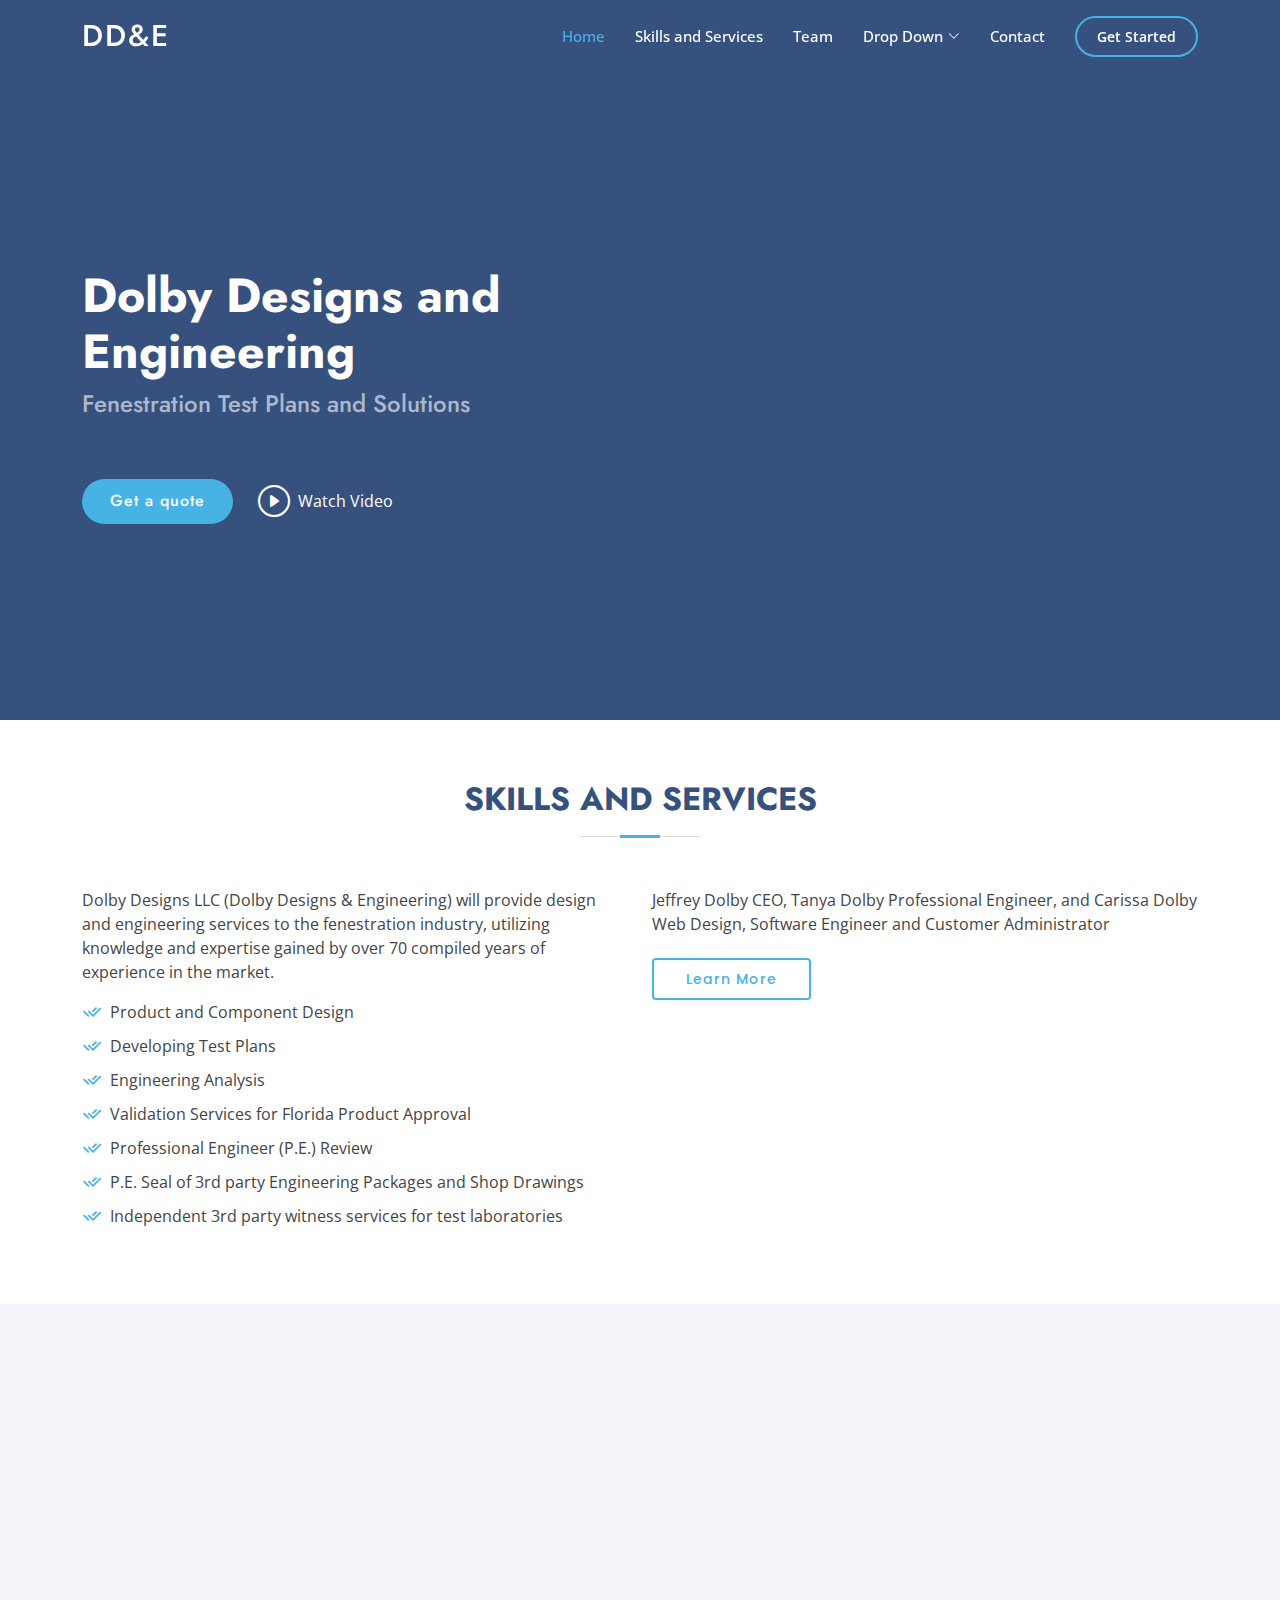
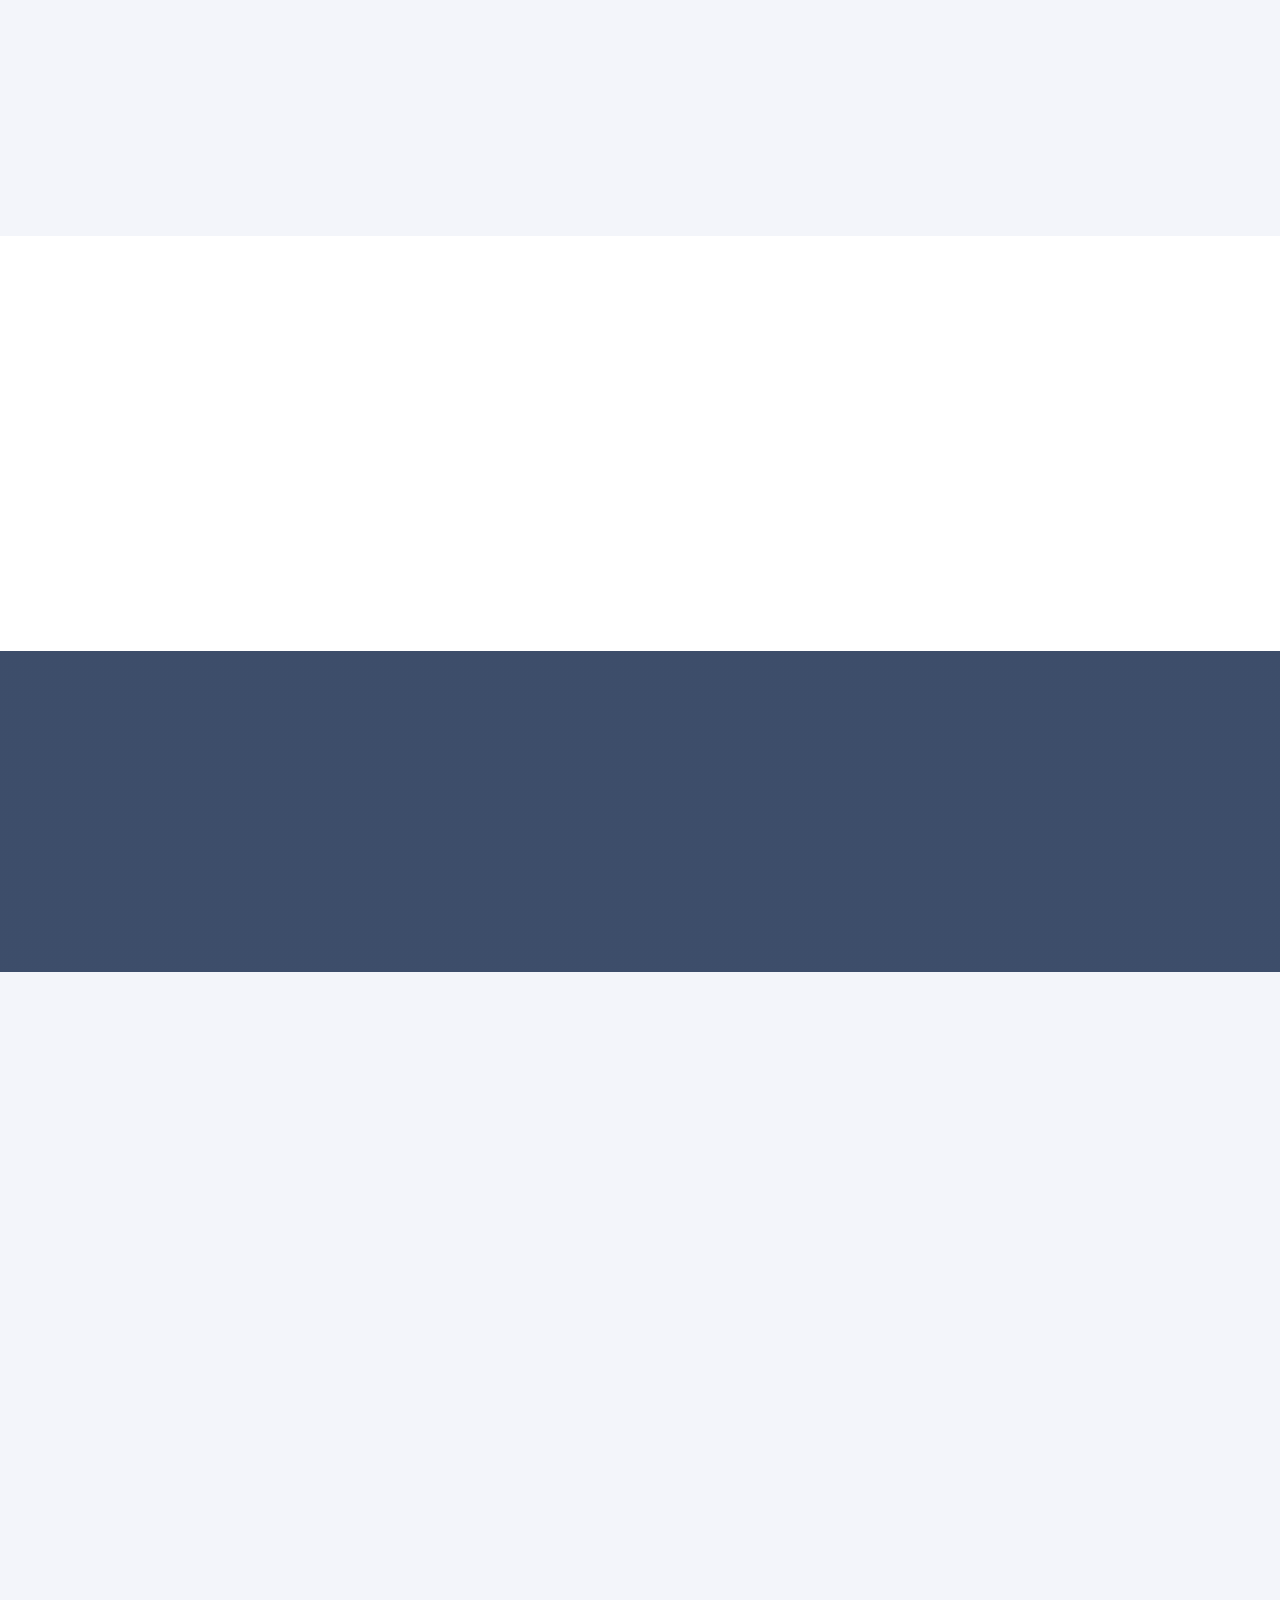
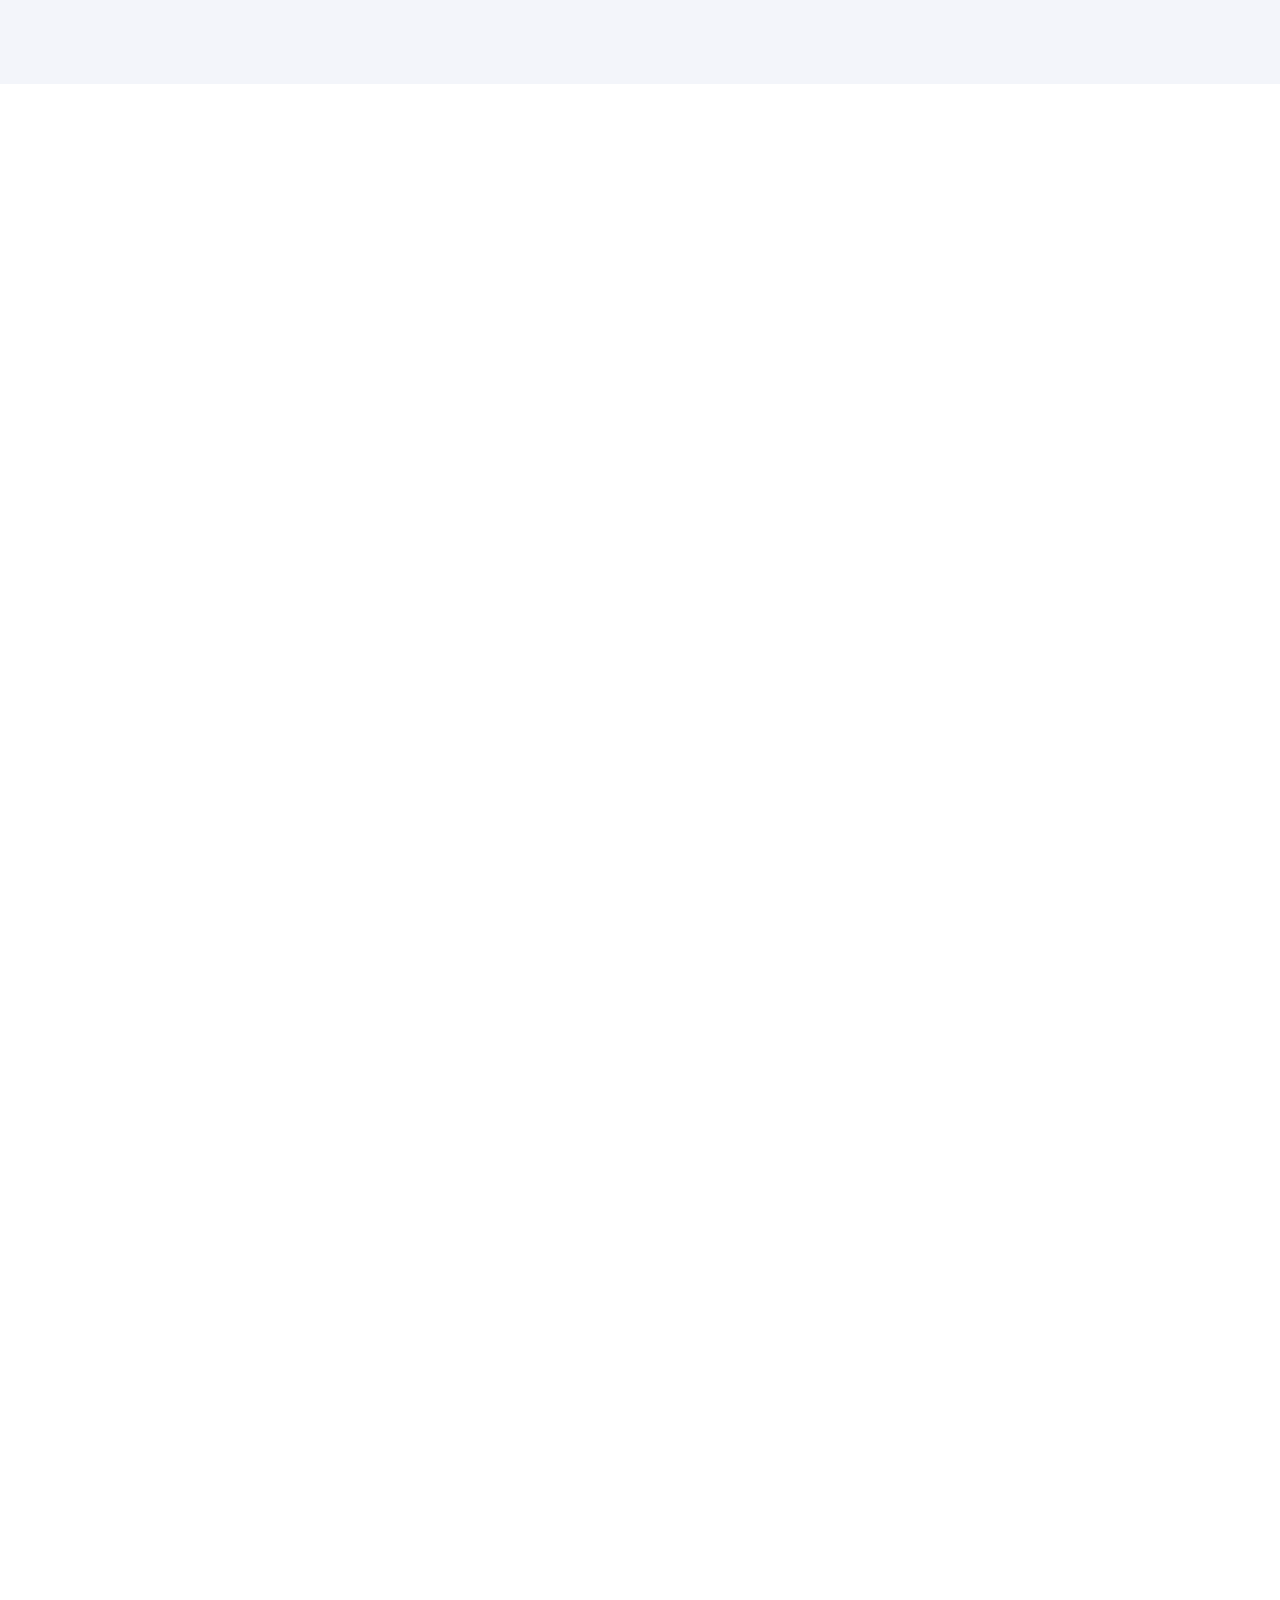
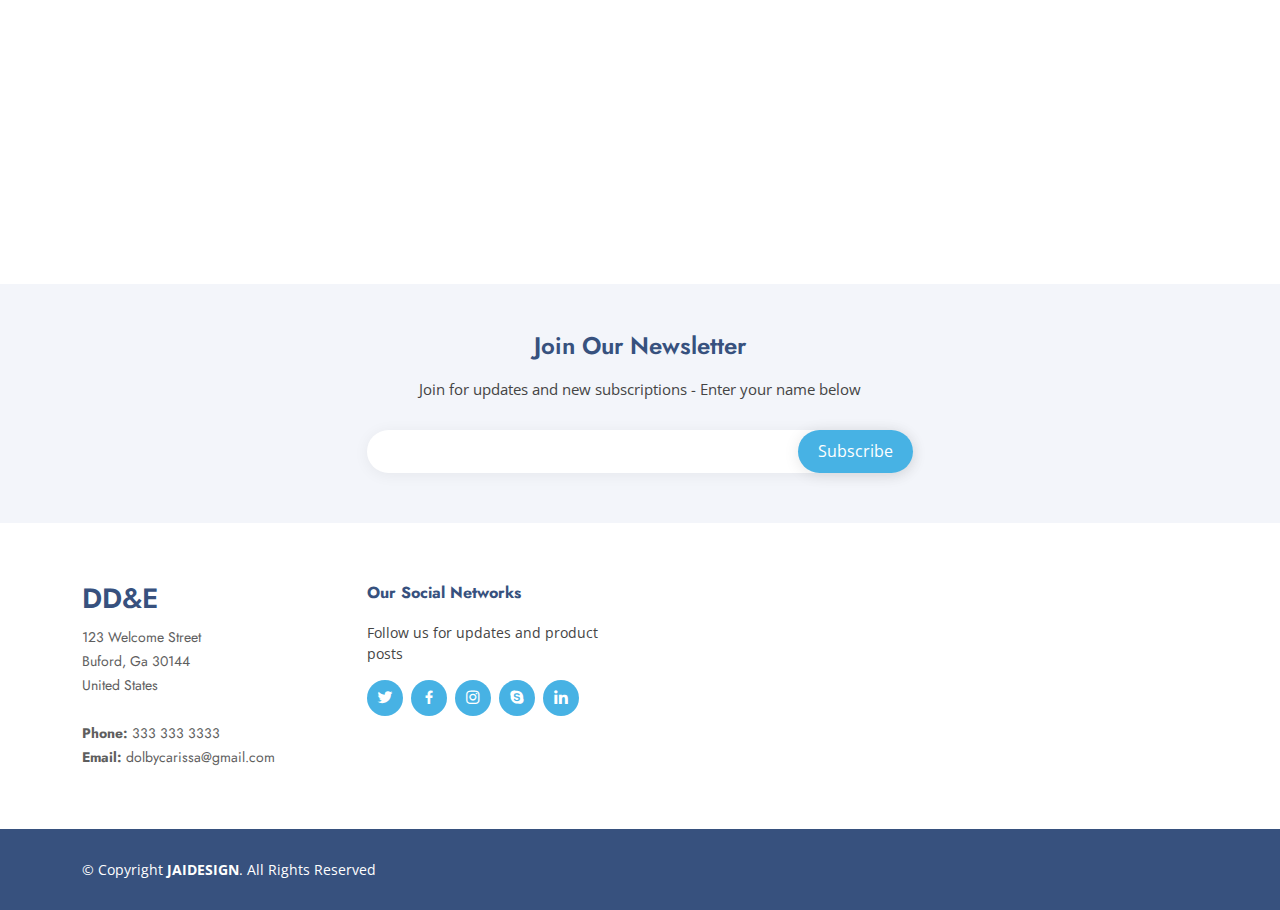
==== index.html @ 2bda9a3a "Initial commit" ====
<!DOCTYPE html>
<html lang="en">

<head>
  <meta charset="utf-8">
  <meta content="width=device-width, initial-scale=1.0" name="viewport">

  <title>DOLBY</title>
  <meta content="" name="description">
  <meta content="" name="keywords">

  <!-- Favicons -->
  <link href="https://images.contentstack.io/v3/assets/bltf589e66bcaecd79c/blta8b8dceca51d0838/611a9db31da1da13cddbf677/Impact-Resistant-Glass-Demonstration.jpg?width=900&height=450&format=jpg&quality=90" rel="icon">
  <link href="https://images.contentstack.io/v3/assets/bltf589e66bcaecd79c/blta8b8dceca51d0838/611a9db31da1da13cddbf677/Impact-Resistant-Glass-Demonstration.jpg?width=900&height=450&format=jpg&quality=90" rel="apple-touch-icon">

  <!-- Google Fonts -->
  <link href="https://fonts.googleapis.com/css?family=Open+Sans:300,300i,400,400i,600,600i,700,700i|Jost:300,300i,400,400i,500,500i,600,600i,700,700i|Poppins:300,300i,400,400i,500,500i,600,600i,700,700i" rel="stylesheet">

  <!-- Vendor CSS Files -->
  <link href="assets/vendor/aos/aos.css" rel="stylesheet">
  <link href="assets/vendor/bootstrap/css/bootstrap.min.css" rel="stylesheet">
  <link href="assets/vendor/bootstrap-icons/bootstrap-icons.css" rel="stylesheet">
  <link href="assets/vendor/boxicons/css/boxicons.min.css" rel="stylesheet">
  <link href="assets/vendor/glightbox/css/glightbox.min.css" rel="stylesheet">
  <link href="assets/vendor/remixicon/remixicon.css" rel="stylesheet">
  <link href="assets/vendor/swiper/swiper-bundle.min.css" rel="stylesheet">

  <!-- Template Main CSS File -->
  <link href="assets/css/style.css" rel="stylesheet">

  <!-- =======================================================
  * Template Name: Arsha
  * Template URL: https://bootstrapmade.com/arsha-free-bootstrap-html-template-corporate/
  * Updated: Mar 17 2024 with Bootstrap v5.3.3
  * Author: BootstrapMade.com
  * License: https://bootstrapmade.com/license/
  ======================================================== -->
</head>

<body>

  <!-- ======= Header ======= -->
  <header id="header" class="fixed-top ">
    <div class="container d-flex align-items-center">

      <h1 class="logo me-auto"><a href="index.html">DD&E</a></h1>
      <!-- Uncomment below if you prefer to use an image logo -->
      <!-- <a href="index.html" class="logo me-auto"><img src="assets/img/logo.png" alt="" class="img-fluid"></a>-->

      <nav id="navbar" class="navbar">
        <ul>
          <li><a class="nav-link scrollto active" href="#hero">Home</a></li>
          <li><a class="nav-link scrollto" href="#about">Skills and Services</a></li>
          <li><a class="nav-link scrollto" href="#team">Team</a></li>
          <li class="dropdown"><a href="#"><span>Drop Down</span> <i class="bi bi-chevron-down"></i></a>
            <ul>
              <li><a href="#">Drop Down 1</a></li>
              <li class="dropdown"><a href="#"><span>Deep Drop Down</span> <i class="bi bi-chevron-right"></i></a>
                <ul>
                  <li><a href="#">Deep Drop Down 1</a></li>
                  <li><a href="#">Deep Drop Down 2</a></li>
                  <li><a href="#">Deep Drop Down 3</a></li>
                  <li><a href="#">Deep Drop Down 4</a></li>
                  <li><a href="#">Deep Drop Down 5</a></li>
                </ul>
              </li>
              <li><a href="#">Drop Down 2</a></li>
              <li><a href="#">Drop Down 3</a></li>
              <li><a href="#">Drop Down 4</a></li>
            </ul>
          </li>
          <li><a class="nav-link scrollto" href="#contact">Contact</a></li>
          <li><a class="getstarted scrollto" href="#about">Get Started</a></li>
        </ul>
        <i class="bi bi-list mobile-nav-toggle"></i>
      </nav><!-- .navbar -->

    </div>
  </header><!-- End Header -->

  <!-- ======= Hero Section ======= -->
  <section id="hero" class="d-flex align-items-center">

    <div class="container">
      <div class="row">
        <div class="col-lg-6 d-flex flex-column justify-content-center pt-4 pt-lg-0 order-2 order-lg-1" data-aos="fade-up" data-aos-delay="200">
          <h1>Dolby Designs and Engineering</h1>
          <h2>Fenestration Test Plans and Solutions</h2>
          <div class="d-flex justify-content-center justify-content-lg-start">
            <a href="#about" class="btn-get-started scrollto">Get a quote</a>
            <a href="https://www.youtube.com/watch?v=jDDaplaOz7Q" class="glightbox btn-watch-video"><i class="bi bi-play-circle"></i><span>Watch Video</span></a>
          </div>
        </div>
        <div class="col-lg-6 order-1 order-lg-2 hero-img" data-aos="zoom-in" data-aos-delay="200">
          <img src="https://media.licdn.com/dms/image/C4E0BAQHx_nis6ofw7w/company-logo_200_200/0/1630585605650?e=2147483647&v=beta&t=M1gPA9aTBascZwAt4NUNa2oa4xcvytToElNJyUKTdq0" class="img-fluid animated" alt="">
        </div>
      </div>
    </div>

  </section><!-- End Hero -->

  <main id="main">


    <!-- ======= skills Section ======= -->
    <section id="about" class="about">
      <div class="container" data-aos="fade-up">

        <div class="section-title">
          <h2>Skills and Services</h2>
        </div>

        <div class="row content">
          <div class="col-lg-6">
            <p>
              Dolby Designs LLC (Dolby Designs & Engineering) will provide design and engineering services to the fenestration industry, utilizing knowledge and expertise
              gained by over 70 compiled years of experience in the market.
            </p>
            <ul>
              <li><i class="ri-check-double-line"></i> Product and Component Design</li>
              <li><i class="ri-check-double-line"></i> Developing Test Plans</li>
              <li><i class="ri-check-double-line"></i> Engineering Analysis</li>
              <li><i class="ri-check-double-line"></i> Validation Services for Florida Product Approval</li>
              <li><i class="ri-check-double-line"></i> Professional Engineer (P.E.) Review</li>
              <li><i class="ri-check-double-line"></i> P.E. Seal of 3rd party Engineering Packages and Shop Drawings </li>
              <li><i class="ri-check-double-line"></i> Independent 3rd party witness services for test laboratories</li>

            </ul>
          </div>
          <div class="col-lg-6 pt-4 pt-lg-0">
            <p>
              Jeffrey Dolby CEO, Tanya Dolby Professional Engineer, and Carissa Dolby Web Design, Software Engineer and Customer Administrator
            </p>
            <a href="#" class="btn-learn-more">Learn More</a>
          </div>
        </div>

      </div>
    </section><!-- End skills Section -->

    <!-- ======= history Section ======= -->
    <section id="why-us" class="why-us section-bg">
      <div class="container-fluid" data-aos="fade-up">

        <div class="row">

          <div class="col-lg-7 d-flex flex-column justify-content-center align-items-stretch  order-2 order-lg-1">

            <div class="content">
              <h3><strong>Company History</strong></h3>
            </div>

            <div class="accordion-list">
              <ul>
                <li>
                  <a data-bs-toggle="collapse" class="collapse" data-bs-target="#accordion-list-1"><span>01</span> Founded in 2018<i class="bx bx-chevron-down icon-show"></i><i class="bx bx-chevron-up icon-close"></i></a>
                  <div id="accordion-list-1" class="collapse show" data-bs-parent=".accordion-list">
                    <p>
                      Dolby Designs LLC was founded in 2018 by Jeffrey Dolby and focused on providing design services in the fenestration industry.
                    </p>
                  </div>
                </li>

                <li>
                  <a data-bs-toggle="collapse" data-bs-target="#accordion-list-2" class="collapsed"><span>02</span> 2024 Update <i class="bx bx-chevron-down icon-show"></i><i class="bx bx-chevron-up icon-close"></i></a>
                  <div id="accordion-list-2" class="collapse" data-bs-parent=".accordion-list">
                    <p>
                      Fast forward to 2024, Tanya Dolby decided to join in and offer her knowledge and services as well. From developing test plans, to PE review and seal of 3rd party engineering packages and drawings.
                    </p>
                  </div>
                </li>

              </ul>
            </div>

          </div>

          <div class="col-lg-5 align-items-stretch order-1 order-lg-2 img" style='background-image: url("assets/img/why-us.png");' data-aos="zoom-in" data-aos-delay="150">&nbsp;</div>
        </div>

      </div>
    </section><!-- history Section -->

    <!-- ======= Skills Section ======= -->
    <section id="skills" class="skills">
      <div class="container" data-aos="fade-up">

        <div class="row">
          <div class="col-lg-6 d-flex align-items-center" data-aos="fade-right" data-aos-delay="100">
            <img src="https://www.barbourproductsearch.info/IAPPS-Bristol-042%20CROP-file116127.jpg" class="img-fluid" alt="">
          </div>
          <div class="col-lg-6 pt-4 pt-lg-0 content" data-aos="fade-left" data-aos-delay="100">
            <h3>DD&Es focuses</h3>
            <p class="fst-italic">
              
              
            </p>

            <div class="skills-content">

              <div class="progress">
                <span class="skill"> Test Plans<i class="val">100%</i></span>
                <div class="progress-bar-wrap">
                  <div class="progress-bar" role="progressbar" aria-valuenow="100" aria-valuemin="0" aria-valuemax="100"></div>
                </div>
              </div>

              <div class="progress">
                <span class="skill">Engineering Analysis Packages <i class="val">95%</i></span>
                <div class="progress-bar-wrap">
                  <div class="progress-bar" role="progressbar" aria-valuenow="90" aria-valuemin="0" aria-valuemax="100"></div>
                </div>
              </div>

              <div class="progress">
                <span class="skill"> 3rd party P.E. seal <i class="val">90%</i></span>
                <div class="progress-bar-wrap">
                  <div class="progress-bar" role="progressbar" aria-valuenow="75" aria-valuemin="0" aria-valuemax="100"></div>
                </div>
              </div>

              <div class="progress">
                <span class="skill">Courses and Webinars <i class="val">85%</i></span>
                <div class="progress-bar-wrap">
                  <div class="progress-bar" role="progressbar" aria-valuenow="55" aria-valuemin="0" aria-valuemax="100"></div>
                </div>
              </div>

            </div>

          </div>
        </div>

      </div>
    </section><!-- End Skills Section -->


    <!-- ======= Cta Section ======= -->
    <section id="cta" class="cta">
      <div class="container" data-aos="zoom-in">

        <div class="row">
          <div class="col-lg-9 text-center text-lg-start">
            <h3>Get a quote</h3>
            <p> Get a customized quote for service in the fenestration industry  </p>
          </div>
          <div class="col-lg-3 cta-btn-container text-center">
            <a class="cta-btn align-middle" href="#">Quote here</a>
          </div>
        </div>

      </div>
    </section><!-- End Cta Section -->

    <!-- ======= Team Section ======= -->
    <section id="team" class="team section-bg">
      <div class="container" data-aos="fade-up">

        <div class="section-title">
          <h2>Team</h2>
          <p> Here at DD&E, our team is centered around Design and Engineering with over 30 years of experience. </p>
        </div>

        <div class="row">

          <div class="col-lg-6" data-aos="zoom-in" data-aos-delay="100">
            <div class="member d-flex align-items-start">
              <div class="pic"><img src="https://media.licdn.com/dms/image/C4E03AQEDC6fA92Escw/profile-displayphoto-shrink_800_800/0/1533561758300?e=2147483647&v=beta&t=s8vdX_rQ1NeH3TTPmc_8RWsd6cnnWijWVolA_Hszrkk" class="img-fluid" alt=""></div>
              <div class="member-info">
                <h4>Jeffrey Dolby</h4>
                <span>Chief Executive Officer</span>
                <p>Design and Architectural Engineer since 1987</p>
                <div class="social">
                  <a href=""><i class="ri-twitter-fill"></i></a>
                  <a href=""><i class="ri-facebook-fill"></i></a>
                  <a href=""><i class="ri-instagram-fill"></i></a>
                  <a href=""> <i class="ri-linkedin-box-fill"></i> </a>
                </div>
              </div>
            </div>
          </div>

          <div class="col-lg-6 mt-4 mt-lg-0" data-aos="zoom-in" data-aos-delay="200">
            <div class="member d-flex align-items-start">
              <div class="pic"><img src="https://intertek-cdn.s3.amazonaws.com/www-intertek-com/images/Business-Lines/Building-Products/Tanya-Dolby.jpg" class="img-fluid" alt=""></div>
              <div class="member-info">
                <h4>Tanya Dolby</h4>
                <span>Professional Engineer </span>
                <p>Professional Engineer, Civil and Mechanical Engineer since 1990 </p>
                <div class="social">
                  <a href=""><i class="ri-twitter-fill"></i></a>
                  <a href=""><i class="ri-facebook-fill"></i></a>
                  <a href=""><i class="ri-instagram-fill"></i></a>
                  <a href=""> <i class="ri-linkedin-box-fill"></i> </a>
                </div>
              </div>
            </div>
          </div>

          <div class="col-lg-6 mt-4" data-aos="zoom-in" data-aos-delay="300">
            <div class="member d-flex align-items-start">
              <div class="pic"><img src="https://media.licdn.com/dms/image/D4E03AQEq3BPTdwq73Q/profile-displayphoto-shrink_800_800/0/1705990000883?e=2147483647&v=beta&t=0_Nm9gUoBbz2RPWzVzbjwS8mp0ZJbyg4MYl6wi6qI6A" class="img-fluid" alt=""></div>
              <div class="member-info">
                <h4>Carissa Dolby</h4>
                <span>Tech Designer</span>
                <p>Web Design, Software Developer and Customer Administrator</p>
                <div class="social">
                  <a href=""><i class="ri-twitter-fill"></i></a>
                  <a href=""><i class="ri-facebook-fill"></i></a>
                  <a href=""><i class="ri-instagram-fill"></i></a>
                  <a href=""> <i class="ri-linkedin-box-fill"></i> </a>
                </div>
              </div>
            </div>
          </div>
        </div>

      </div>
    </section><!-- End Team Section -->

    <!-- ======= Pricing Section ======= -->
    <section id="pricing" class="pricing">
      <div class="container" data-aos="fade-up">

        <div class="section-title">
          <h2>Pricing</h2>
          <p>Pricing will include hourly rates between $200 and $250 for Professional
            Engineering Services. Total package rates may be quoted that will include a minimum
            total.</p>
        </div>

        <div class="row">

          <div class="col-lg-4 mt-4 mt-lg-0" data-aos="fade-up" data-aos-delay="200">
            <div class="box featured">
              <h3>Test Plan Development</h3>
              <h4><sup>$</sup>200<span>per hour</span></h4>
              <ul>
                <li><i class="bx bx-check"></i> Quam adipiscing vitae proin</li>
                <li><i class="bx bx-check"></i> Nec feugiat nisl pretium</li>
                <li><i class="bx bx-check"></i> Nulla at volutpat diam uteera</li>
                <li><i class="bx bx-check"></i> Pharetra massa massa ultricies</li>
                <li><i class="bx bx-check"></i> Massa ultricies mi quis hendrerit</li>
              </ul>
              <a href="#" class="buy-btn">Get Started</a>
            </div>
          </div>

          <div class="col-lg-4 mt-4 mt-lg-0" data-aos="fade-up" data-aos-delay="300">
            <div class="box">
              <h3>Product Approval Package and submittal</h3>
              <h4><sup>$</sup>250<span>per hour</span></h4>
              <ul>
                <li><i class="bx bx-check"></i> NOA</li>
                <li><i class="bx bx-check"></i> FL</li>
                <li><i class="bx bx-check"></i> TDI</li>
              </ul>
              <a href="#" class="buy-btn">Get Started</a>
            </div>
          </div>

        </div>

      </div>
    </section><!-- End Pricing Section -->
    <!-- ======= Contact Section ======= -->
    <section id="contact" class="contact">
      <div class="container" data-aos="fade-up">

        <div class="section-title">
          <h2>Contact</h2>
          <p>Welcome to Dolby Designs and Engineering, where engineering meets design excellence. We're thrilled to connect with you! Whether you have inquiries about our services, project collaborations, or career opportunities, we're here to assist you every step of the way. </p>
        </div>

        <div class="row">

          <div class="col-lg-5 d-flex align-items-stretch">
            <div class="info">
              <div class="address">
                <i class="bi bi-geo-alt"></i>
                <h4>Location:</h4>
                <p>1234 Welcome Street, Buford, Ga 30144</p>
              </div>

              <div class="email">
                <i class="bi bi-envelope"></i>
                <h4>Email:</h4>
                <p>dolbycarissa@gmail.com</p>
              </div>

              <div class="phone">
                <i class="bi bi-phone"></i>
                <h4>Call:</h4>
                <p>+333 333 3333</p>
              </div>
            </div>

          </div>

          <div class="col-lg-7 mt-5 mt-lg-0 d-flex align-items-stretch">
            <form action="forms/contact.php" method="post" role="form" class="php-email-form">
              <div class="row">
                <div class="form-group col-md-6">
                  <label for="name">Your Name</label>
                  <input type="text" name="name" class="form-control" id="name" required>
                </div>
                <div class="form-group col-md-6">
                  <label for="name">Your Email</label>
                  <input type="email" class="form-control" name="email" id="email" required>
                </div>
              </div>
              <div class="form-group">
                <label for="name">Subject</label>
                <input type="text" class="form-control" name="subject" id="subject" required>
              </div>
              <div class="form-group">
                <label for="name">Message</label>
                <textarea class="form-control" name="message" rows="10" required></textarea>
              </div>
              <div class="my-3">
                <div class="loading">Loading</div>
                <div class="error-message"></div>
                <div class="sent-message">Your message has been sent. Thank you!</div>
              </div>
              <div class="text-center"><button type="submit">Send Message</button></div>
            </form>
          </div>

        </div>

      </div>
    </section><!-- End Contact Section -->

  </main><!-- End #main -->

  <!-- ======= Footer ======= -->
  <footer id="footer">

    <div class="footer-newsletter">
      <div class="container">
        <div class="row justify-content-center">
          <div class="col-lg-6">
            <h4>Join Our Newsletter</h4>
            <p>Join for updates and new subscriptions - Enter your name below</p>
            <form action="" method="post">
              <input type="email" name="email"><input type="submit" value="Subscribe">
            </form>
          </div>
        </div>
      </div>
    </div>

    <div class="footer-top">
      <div class="container">
        <div class="row">

          <div class="col-lg-3 col-md-6 footer-contact">
            <h3>DD&E</h3>
            <p>
              123 Welcome Street <br>
              Buford, Ga 30144<br>
              United States <br><br>
              <strong>Phone:</strong> 333 333 3333<br>
              <strong>Email:</strong> dolbycarissa@gmail.com<br>
            </p>
          </div>

          <div class="col-lg-3 col-md-6 footer-links">
            <h4>Our Social Networks</h4>
            <p>Follow us for updates and product posts</p>
            <div class="social-links mt-3">
              <a href="#" class="twitter"><i class="bx bxl-twitter"></i></a>
              <a href="#" class="facebook"><i class="bx bxl-facebook"></i></a>
              <a href="#" class="instagram"><i class="bx bxl-instagram"></i></a>
              <a href="#" class="google-plus"><i class="bx bxl-skype"></i></a>
              <a href="#" class="linkedin"><i class="bx bxl-linkedin"></i></a>
            </div>
          </div>

        </div>
      </div>
    </div>

    <div class="container footer-bottom clearfix">
      <div class="copyright">
        &copy; Copyright <strong><span>JAIDESIGN</span></strong>. All Rights Reserved
      </div>
      <div class="credits">
        <!-- All the links in the footer should remain intact. -->
        <!-- You can delete the links only if you purchased the pro version. -->
        <!-- Licensing information: https://bootstrapmade.com/license/ -->
        <!-- Purchase the pro version with working PHP/AJAX contact form: https://bootstrapmade.com/arsha-free-bootstrap-html-template-corporate/ -->
      </div>
    </div>
  </footer><!-- End Footer -->

  <div id="preloader"></div>
  <a href="#" class="back-to-top d-flex align-items-center justify-content-center"><i class="bi bi-arrow-up-short"></i></a>

  <!-- Vendor JS Files -->
  <script src="assets/vendor/aos/aos.js"></script>
  <script src="assets/vendor/bootstrap/js/bootstrap.bundle.min.js"></script>
  <script src="assets/vendor/glightbox/js/glightbox.min.js"></script>
  <script src="assets/vendor/isotope-layout/isotope.pkgd.min.js"></script>
  <script src="assets/vendor/swiper/swiper-bundle.min.js"></script>
  <script src="assets/vendor/waypoints/noframework.waypoints.js"></script>
  <script src="assets/vendor/php-email-form/validate.js"></script>

  <!-- Template Main JS File -->
  <script src="assets/js/main.js"></script>

</body>

</html>
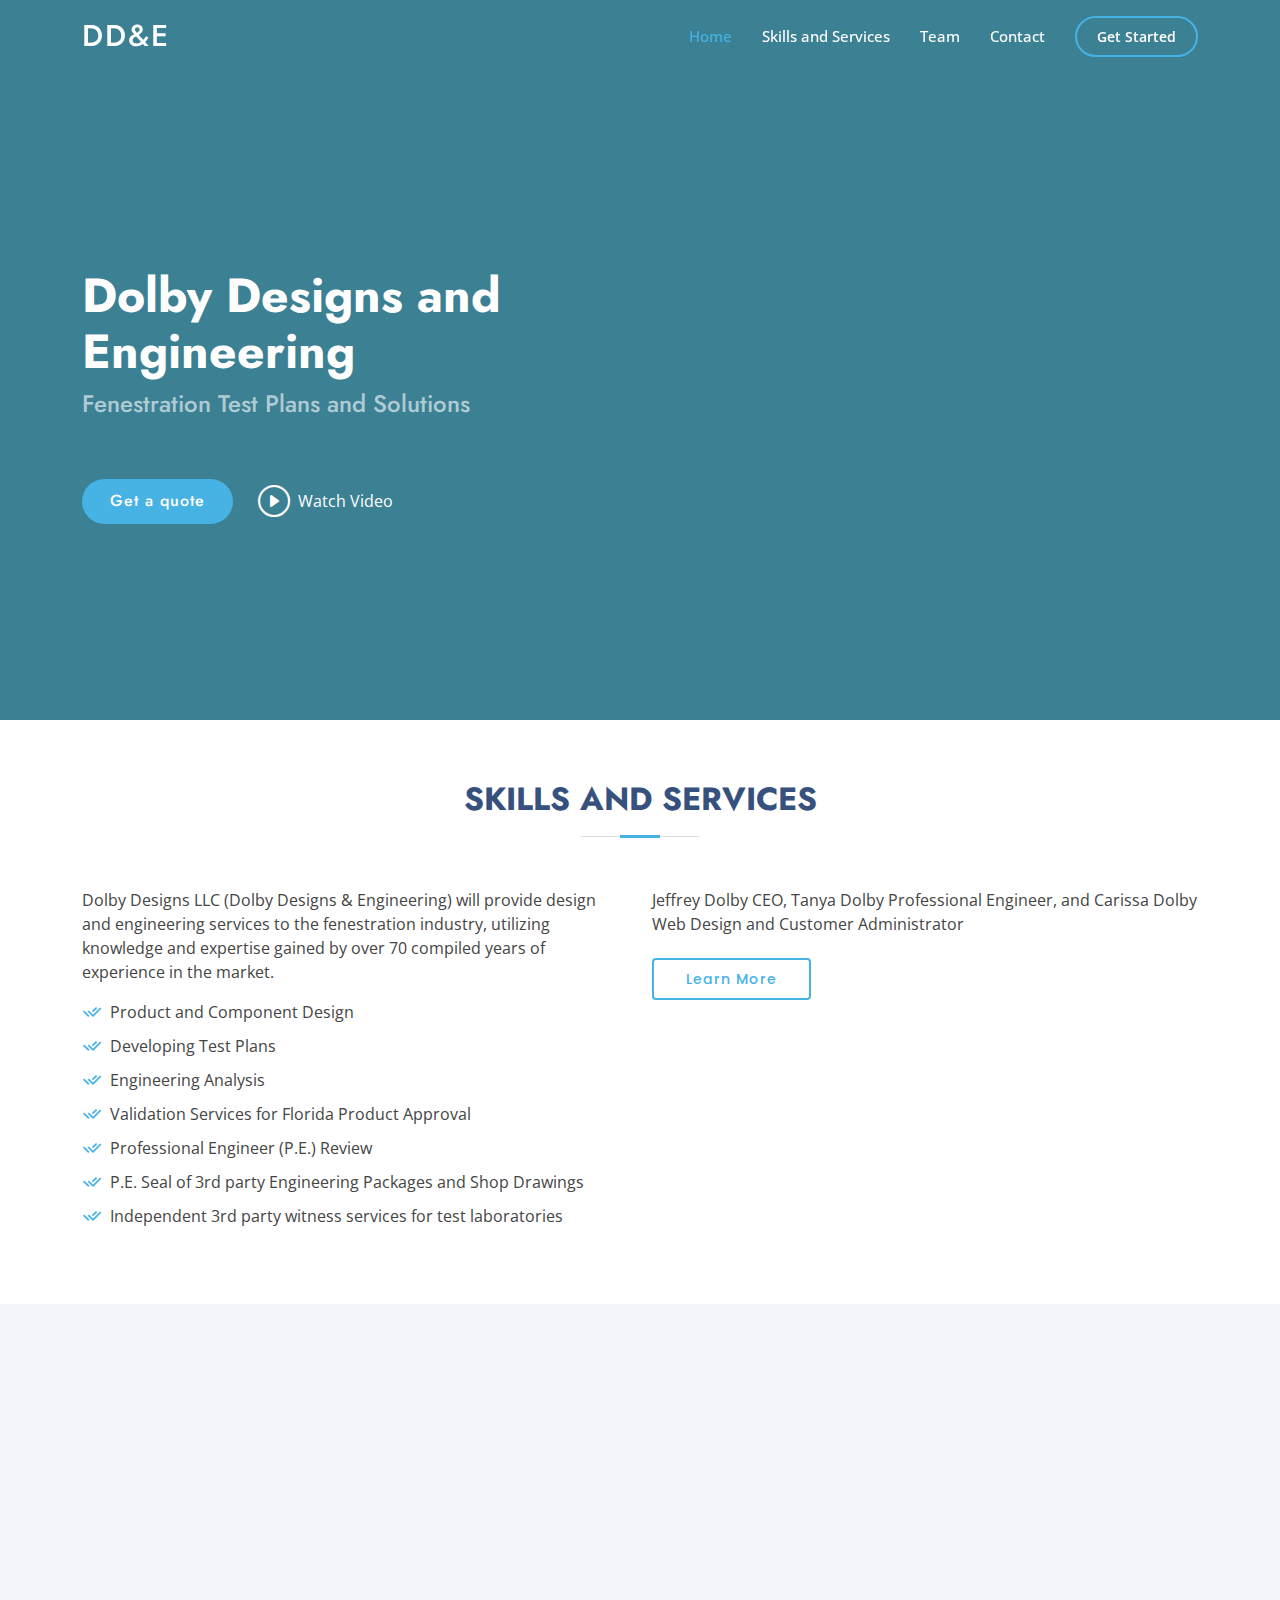
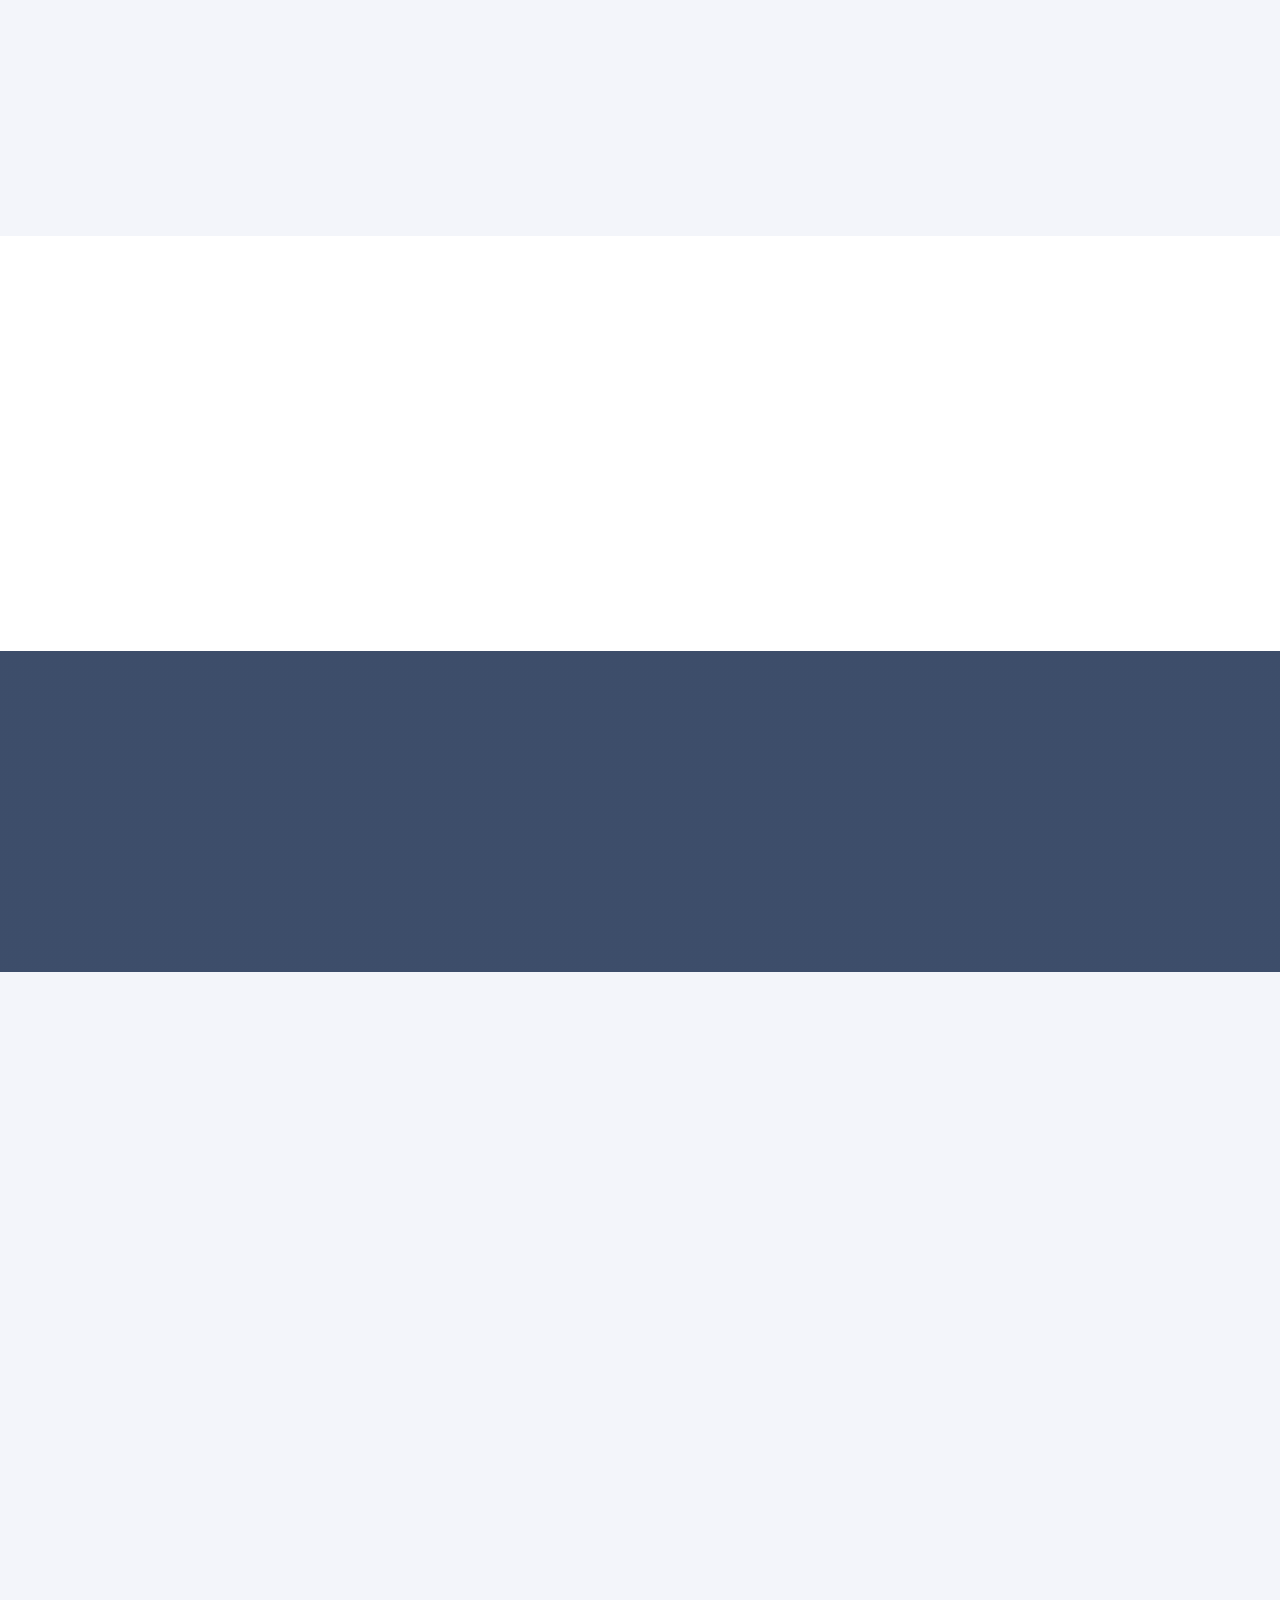
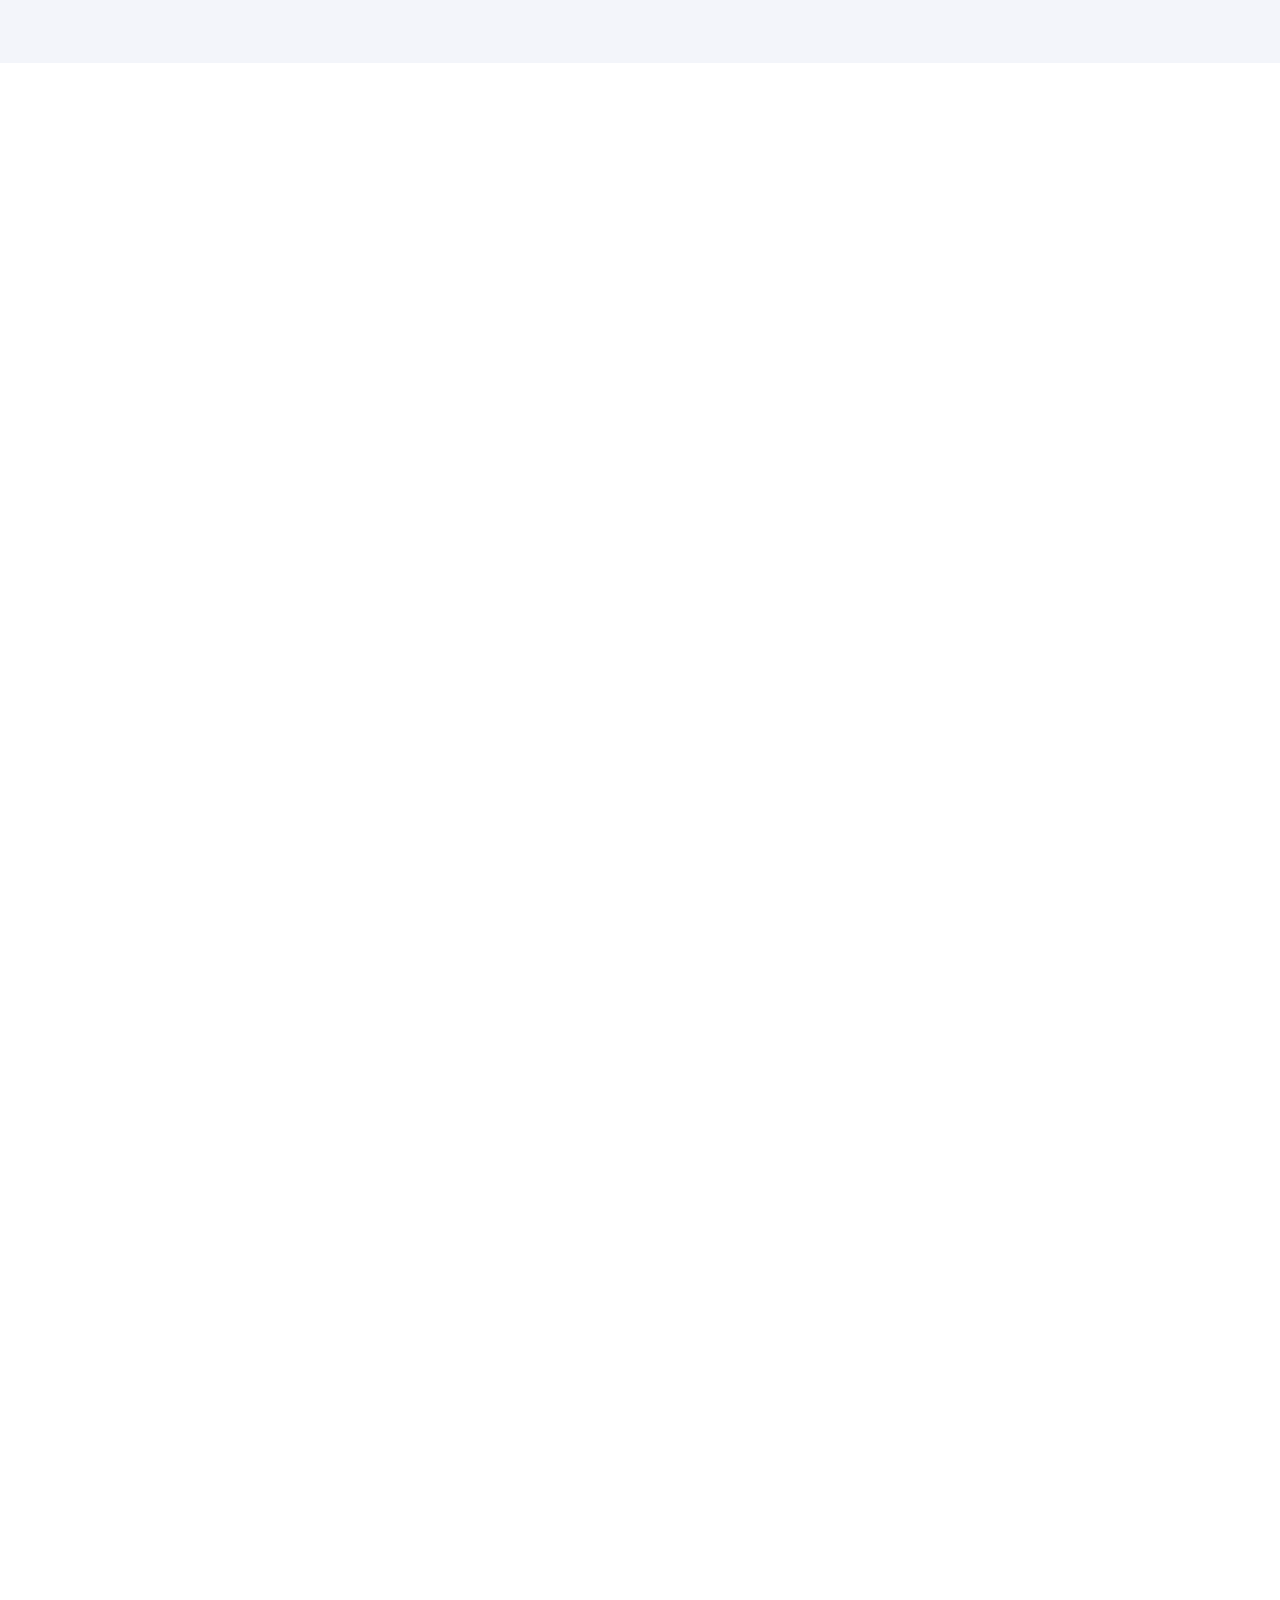
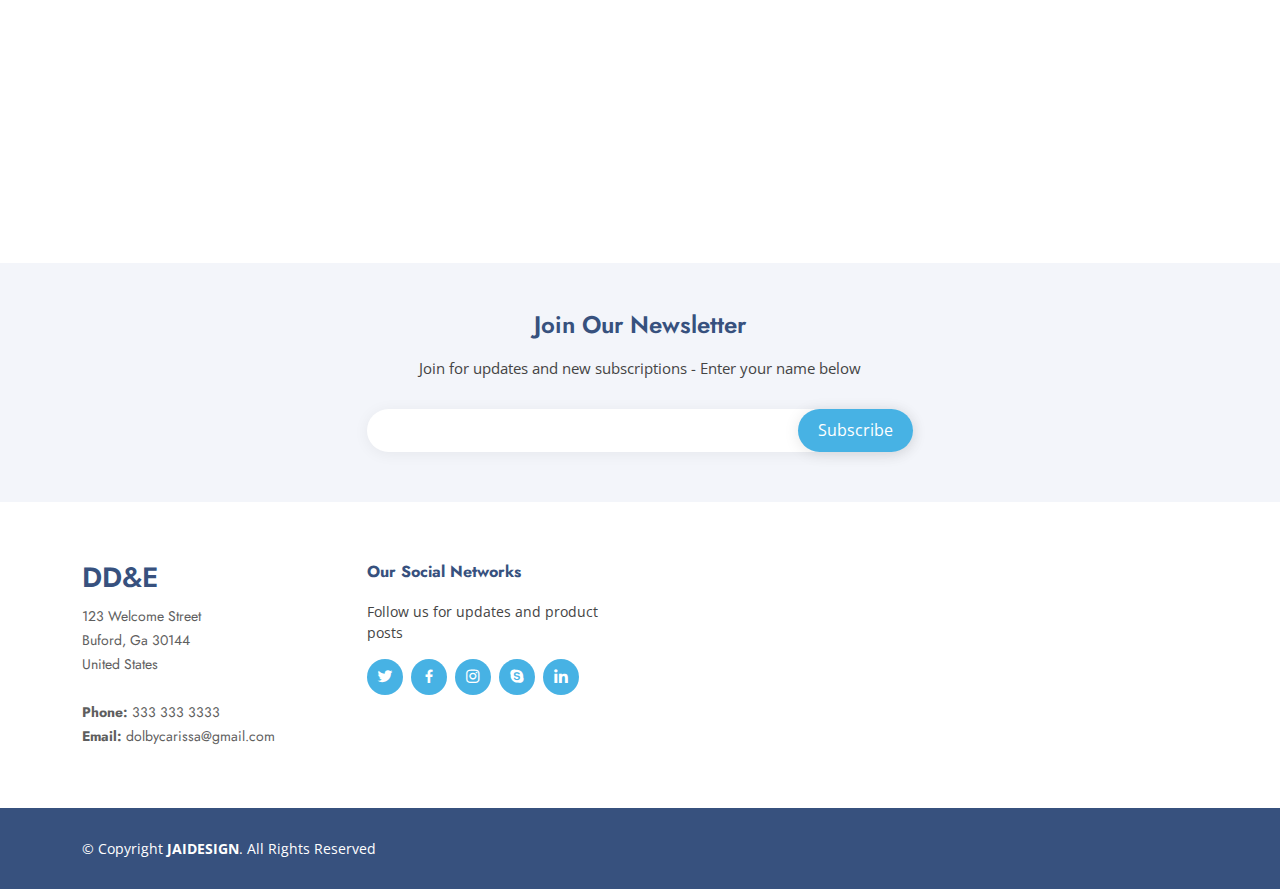
==== commit d2316fcc: "Initial commit" ====
--- a/index.html
+++ b/index.html
@@ -52,23 +52,6 @@
           <li><a class="nav-link scrollto active" href="#hero">Home</a></li>
           <li><a class="nav-link scrollto" href="#about">Skills and Services</a></li>
           <li><a class="nav-link scrollto" href="#team">Team</a></li>
-          <li class="dropdown"><a href="#"><span>Drop Down</span> <i class="bi bi-chevron-down"></i></a>
-            <ul>
-              <li><a href="#">Drop Down 1</a></li>
-              <li class="dropdown"><a href="#"><span>Deep Drop Down</span> <i class="bi bi-chevron-right"></i></a>
-                <ul>
-                  <li><a href="#">Deep Drop Down 1</a></li>
-                  <li><a href="#">Deep Drop Down 2</a></li>
-                  <li><a href="#">Deep Drop Down 3</a></li>
-                  <li><a href="#">Deep Drop Down 4</a></li>
-                  <li><a href="#">Deep Drop Down 5</a></li>
-                </ul>
-              </li>
-              <li><a href="#">Drop Down 2</a></li>
-              <li><a href="#">Drop Down 3</a></li>
-              <li><a href="#">Drop Down 4</a></li>
-            </ul>
-          </li>
           <li><a class="nav-link scrollto" href="#contact">Contact</a></li>
           <li><a class="getstarted scrollto" href="#about">Get Started</a></li>
         </ul>
@@ -88,7 +71,7 @@
           <h2>Fenestration Test Plans and Solutions</h2>
           <div class="d-flex justify-content-center justify-content-lg-start">
             <a href="#about" class="btn-get-started scrollto">Get a quote</a>
-            <a href="https://www.youtube.com/watch?v=jDDaplaOz7Q" class="glightbox btn-watch-video"><i class="bi bi-play-circle"></i><span>Watch Video</span></a>
+            <a href="https://www.youtube.com/watch?v=l7jctw-inkY" class="glightbox btn-watch-video"><i class="bi bi-play-circle"></i><span>Watch Video</span></a>
           </div>
         </div>
         <div class="col-lg-6 order-1 order-lg-2 hero-img" data-aos="zoom-in" data-aos-delay="200">
@@ -129,7 +112,7 @@
           </div>
           <div class="col-lg-6 pt-4 pt-lg-0">
             <p>
-              Jeffrey Dolby CEO, Tanya Dolby Professional Engineer, and Carissa Dolby Web Design, Software Engineer and Customer Administrator
+              Jeffrey Dolby CEO, Tanya Dolby Professional Engineer, and Carissa Dolby Web Design and Customer Administrator
             </p>
             <a href="#" class="btn-learn-more">Learn More</a>
           </div>
@@ -303,7 +286,7 @@
               <div class="member-info">
                 <h4>Carissa Dolby</h4>
                 <span>Tech Designer</span>
-                <p>Web Design, Software Developer and Customer Administrator</p>
+                <p>Web Design and Customer Administrator</p>
                 <div class="social">
                   <a href=""><i class="ri-twitter-fill"></i></a>
                   <a href=""><i class="ri-facebook-fill"></i></a>
@@ -324,7 +307,7 @@
 
         <div class="section-title">
           <h2>Pricing</h2>
-          <p>Pricing will include hourly rates between $200 and $250 for Professional
+          <p>Pricing will include hourly rates between $2000 and $3000 for Professional
             Engineering Services. Total package rates may be quoted that will include a minimum
             total.</p>
         </div>
@@ -334,13 +317,13 @@
           <div class="col-lg-4 mt-4 mt-lg-0" data-aos="fade-up" data-aos-delay="200">
             <div class="box featured">
               <h3>Test Plan Development</h3>
-              <h4><sup>$</sup>200<span>per hour</span></h4>
+              <h4><sup>$</sup>2000<span>per hour</span></h4>
               <ul>
-                <li><i class="bx bx-check"></i> Quam adipiscing vitae proin</li>
-                <li><i class="bx bx-check"></i> Nec feugiat nisl pretium</li>
-                <li><i class="bx bx-check"></i> Nulla at volutpat diam uteera</li>
-                <li><i class="bx bx-check"></i> Pharetra massa massa ultricies</li>
-                <li><i class="bx bx-check"></i> Massa ultricies mi quis hendrerit</li>
+                <li><i class="bx bx-check"></i> Glass Safety</li>
+                <li><i class="bx bx-check"></i> Hurricane Impact testing</li>
+                <li><i class="bx bx-check"></i> Air Infiltration and Exfiltration </li>
+                <li><i class="bx bx-check"></i> Dimension Accuracy</li>
+                <li><i class="bx bx-check"></i> Building Codes and Industry Standards</li>
               </ul>
               <a href="#" class="buy-btn">Get Started</a>
             </div>
@@ -349,7 +332,7 @@
           <div class="col-lg-4 mt-4 mt-lg-0" data-aos="fade-up" data-aos-delay="300">
             <div class="box">
               <h3>Product Approval Package and submittal</h3>
-              <h4><sup>$</sup>250<span>per hour</span></h4>
+              <h4><sup>$</sup>3000<span>per hour</span></h4>
               <ul>
                 <li><i class="bx bx-check"></i> NOA</li>
                 <li><i class="bx bx-check"></i> FL</li>
--- a/assets/css/style.css
+++ b/assets/css/style.css
@@ -1,5 +1,5 @@
 /**
-* Template Name: Arsha
+* Templte Name: Arsha
 * Template URL: https://bootstrapmade.com/arsha-free-bootstrap-html-template-corporate/
 * Updated: Mar 17 2024 with Bootstrap v5.3.3
 * Author: BootstrapMade.com
@@ -44,7 +44,7 @@
   bottom: 0;
   z-index: 9999;
   overflow: hidden;
-  background: #37517e;
+  background: #826fd5;
 }
 
 #preloader:before {
@@ -387,7 +387,7 @@
 #hero {
   width: 100%;
   height: 80vh;
-  background: #37517e;
+  background: #3c8093;
 }
 
 #hero .container {
@@ -467,7 +467,7 @@
   }
 
   #hero .hero-img img {
-    width: 50%;
+    width: 70px;
   }
 }
 
